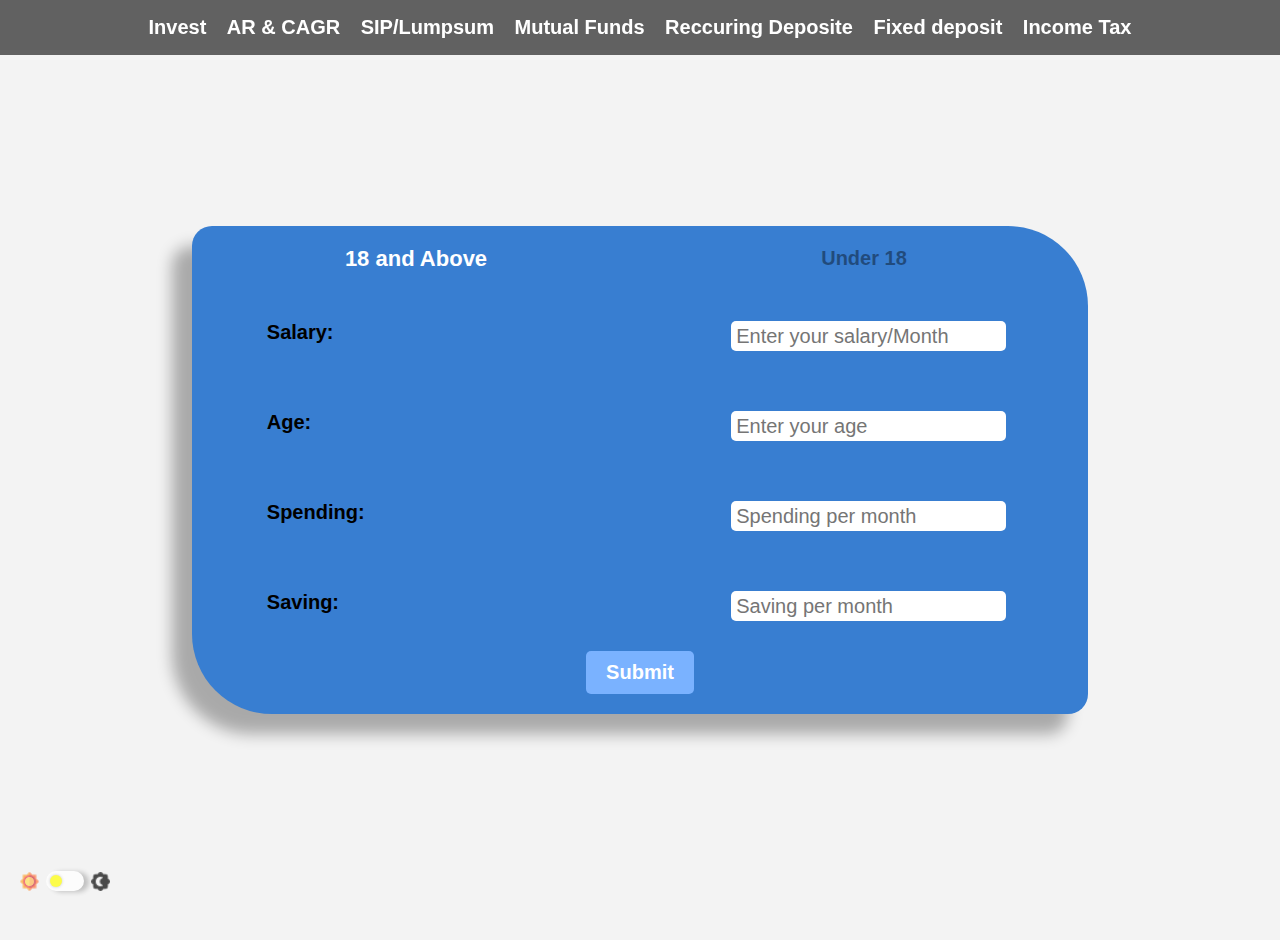
==== calculator.html @ 8640b6a8 "Added landing page" ====
<!DOCTYPE html>
<html lang="en">
  <head>
    <meta charset="UTF-8" />
    <meta http-equiv="X-UA-Compatible" content="IE=edge" />
    <meta name="viewport" content="width=device-width, initial-scale=1.0" />
    <link rel="stylesheet" href="Vendors/CSS/normalize.css" />
    <link rel="stylesheet" href="Resources/Styles/style.css" />
    <link rel="stylesheet" href="Resources/Styles/queries.css" />
    <script defer src="Resources/Script/script.js"></script>
    <title>Investment Calculator</title>
  </head>
  <body>
    <nav class="main-nav">
      <ul class="nav-links">
        <li class="nav-link"><a href="#invest">Invest</a></li>
        <li class="nav-link"><a href="#ar-cagr">AR & CAGR</a></li>
        <li class="nav-link"><a href="#sip-calc">SIP/Lumpsum</a></li>
        <li class="nav-link"><a href="#mf-calc">Mutual Funds</a></li>
        <li class="nav-link"><a href="#rd-calc">Reccuring Deposite</a></li>
        <li class="nav-link"><a href="#fd-calc">Fixed deposit</a></li>
        <li class="nav-link"><a href="#it-calc">Income Tax</a></li>
      </ul>
    </nav>
    <section id="invest">
      <div class="calculator">
        <div class="select-type hiidden">
          <button class="btn-type btn-working btn-type-active">
            18 and Above
          </button>
          <button class="btn-type btn-student">Under 18</button>
        </div>

        <form class="invest-form">
          <!-- <div>
            <label for="currency">Currency:</label>
            <select name="currency" id="currency"></select>
          </div> -->
          <div>
            <label for="salary">Salary:</label>
            <input
              id="salary"
              name="salary"
              type="number"
              placeholder="Enter your salary/Month"
              required
            />
          </div>
          <div>
            <label for="age">Age:</label>
            <input
              id="age"
              name="Age"
              type="number"
              placeholder="Enter your age"
              required
            />
          </div>
          <div>
            <label for="spending">Spending:</label>
            <input
              id="spending"
              name="Spending"
              type="number"
              placeholder="Spending per month"
              required
            />
          </div>
          <div>
            <label for="saving">Saving:</label>
            <input
              id="saving"
              name="Saving"
              type="number"
              placeholder="Saving per month"
              required
            />
          </div>
          <button id="btn-submit-working" type="submit">Submit</button>
        </form>

        <div class="invest-student hidden">
          <button class="btn-back btn-back-student">&larr;</button>
          <h1>Invest in these valuable assets</h1>
          <div class="asset">
            <img src="Vendors/Icons/005-books.png" />
            <p>Invest in Books.</p>
          </div>
          <div class="asset">
            <img src="Vendors/Icons/010-time.png" />
            <p>Invest time in productive activities.</p>
          </div>
          <div class="asset">
            <img src="Vendors/Icons/006-courses.png" />
            <p>Invest in online courses.</p>
          </div>
          <div class="asset">
            <img src="Vendors/Icons/007-sports.png" />
            <p>Invest in sports you like.</p>
          </div>

          <div class="asset">
            <img src="Vendors/Icons/009-activities.png" />
            <p>Invest in extracurricular activities.</p>
          </div>

          <div class="asset">
            <img src="Vendors/Icons/011-invest.png" />
            <p>Gain knowledge about personal finance.</p>
          </div>

          <div class="asset">
            <img src="Vendors/Icons/008-money.png" />
            <p>Develop the habit of saving every month.</p>
          </div>
        </div>

        <div class="asset-allocation hidden">
          <button class="btn-back btn-back-invest">&larr;</button>
          <h1>Your Asset Allocation</h1>
          <div class="asset asset-equity">
            <img src="Vendors/Icons/001-equity.png" />
            <p>3000$ in equity.</p>
          </div>
          <div class="asset asset-bonds">
            <img src="Vendors/Icons/002-bond.png" />
            <p>200$ in Fixed Income.</p>
          </div>
          <div class="asset asset-precious">
            <div class="asset-gold">
              <img src="Vendors/Icons/003-gold.png" />
              <p>100$ in gold.</p>
            </div>
            <p>OR</p>
            <div class="asset-crypto">
              <img src="Vendors/Icons/004-crypto.png" />
              <p>100$ in gold and 100$ in Crypto Currency.</p>
            </div>
          </div>
          <p class="note note-invest">
            This allocation is based on factors like age, risk apetite and some
            fundamental rules. 70% in Equity, 30% in Fixed Inome or 10% in
            Precious metals and Crypto.
          </p>
        </div>
      </div>
    </section>

    <section id="ar-cagr">
      <div class="return calculator">
        <h2>AR & CAGR Calculator</h2>
        <form class="return-form">
          <div>
            <label for="return-start">Initial Investment:</label>
            <input
              id="return-start"
              name="return-start"
              type="number"
              placeholder="Initial amount invested"
              required
            />
          </div>
          <div>
            <label for="return-end">Final Investment:</label>
            <input
              id="return-end"
              name="return-end"
              type="number"
              placeholder="Final investment value"
              required
            />
          </div>
          <div>
            <label for="return-period">Period:</label>
            <input
              id="return-period"
              name="return-period"
              type="number"
              placeholder="Holding period"
              required
            />
          </div>
          <button class="btn-submit" id="btn-submit-return">Calculate</button>
          <div class="result-box result-return hidden">
            <p>AR:43.33% CAGR:43.33%</p>
            <button class="reset reset-return">Reset</button>
          </div>
        </form>
      </div>
    </section>

    <section id="sip-calc">
      <div class="calc-box">
        <div class="sip">
          <h2>SIP Calculator</h2>
          <form>
            <div class="radio-box">
              <input
                type="radio"
                name="radio"
                id="radio-1"
                value="1"
                onclick="changeModeSIP(this.value)"
                checked
              />
              <label for="radio-1">SIP</label>
              <input
                type="radio"
                name="radio"
                id="radio-2"
                value="2"
                onclick="changeModeSIP(this.value)"
              />
              <label for="radio-2">Lumpsum</label>
            </div>
            <div class="invest-box">
              <label for="sip-initial" class="sip-mode"
                >Monthly Investment:</label
              ><span
                >&#8377;<input
                  type="number"
                  id="sip-initial"
                  value="1000"
                  oninput="renderSIP(document.getElementById(`sip-intrest`).value)"
              /></span>
            </div>

            <div class="range-box">
              <div>
                <label for="sip-intrest">Expected Intrest:</label>
                <span
                  ><input
                    type="number"
                    min="1"
                    max="30"
                    step="0.5"
                    value="12"
                    oninput="renderSIP(this.value)"
                    id="sip-intrest"
                  />%</span
                >
              </div>
              <div>
                <input
                  class="slider"
                  type="range"
                  min="1"
                  max="30"
                  step="0.5"
                  value="12"
                  id="sip-intrest-slider"
                  oninput="renderSIP(this.value)"
                />
              </div>
            </div>

            <div class="range-box">
              <div>
                <label for="sip-period">Time Period:</label>
                <span class="sip-period-value">1 Year</span>
              </div>
              <div>
                <input
                  class="slider"
                  type="range"
                  min="1"
                  max="30"
                  step="0.5"
                  value="1"
                  id="sip-period-slider"
                  oninput="renderSIP(document.getElementById(`sip-intrest`).value)"
                />
              </div>
            </div>
          </form>
          <div class="result-box result-sip">
            <div class="calc-row">
              <div>
                <p id="tag">Invested Amount</p>
                <p class="sip-result-initial"></p>
              </div>
              <div>
                <p id="tag">Est. Returns</p>
                <p class="sip-result-return"></p>
              </div>
            </div>
            <div>
              <div>
                <p id="tag">Total Amount</p>
                <p class="sip-result-total"></p>
              </div>
            </div>
          </div>
        </div>
        <div class="chart-box">
          <div class="chart chart-sip"></div>
          <div class="chart-def">
            <p>
              <span style="color: var(--color-chart-init)"></span>Investment
            </p>
            <p><span style="color: var(--color-chart-ret)"></span>Returns</p>
          </div>
        </div>
      </div>
    </section>

    <section id="mf-calc">
      <div class="calc-box">
        <div class="mf">
          <h2>Mutual Funds Calculator</h2>
          <form>
            <div class="invest-box">
              <label for="mf-initial">Total Investment:</label
              ><span
                >&#8377;<input
                  type="number"
                  id="mf-initial"
                  value="100000"
                  oninput="renderMF(document.getElementById(`mf-intrest`).value)"
                  min="500"
                  max="5000000"
              /></span>
            </div>

            <div class="range-box">
              <div>
                <label for="mf-intrest">Expected Intrest:</label>
                <span
                  ><input
                    type="number"
                    min="1"
                    max="50"
                    step="0.5"
                    value="12"
                    oninput="renderMF(this.value)"
                    id="mf-intrest"
                  />%</span
                >
              </div>
              <div>
                <input
                  class="slider"
                  type="range"
                  min="1"
                  max="50"
                  step="0.5"
                  value="12"
                  id="mf-intrest-slider"
                  oninput="renderMF(this.value)"
                />
              </div>
            </div>

            <div class="range-box">
              <div>
                <label for="mf-period">Time Period:</label>
                <span class="mf-period-value">5 Years</span>
              </div>
              <div>
                <input
                  class="slider"
                  type="range"
                  min="1"
                  max="30"
                  step="1"
                  value="5"
                  id="mf-period-slider"
                  oninput="renderMF(document.getElementById(`mf-intrest`).value)"
                />
              </div>
            </div>
          </form>
          <div class="result-box result-sip">
            <div class="calc-row">
              <div>
                <p id="tag">Total Investment</p>
                <p class="mf-result-initial"></p>
              </div>
              <div>
                <p id="tag">Est. Returns</p>
                <p class="mf-result-return"></p>
              </div>
            </div>
            <div>
              <div>
                <p id="tag">Total Amount</p>
                <p class="mf-result-total"></p>
              </div>
            </div>
          </div>
        </div>
        <div class="chart-box">
          <div class="chart chart-mf"></div>
          <div class="chart-def">
            <p>
              <span style="color: var(--color-chart-init)"></span>Investment
            </p>
            <p><span style="color: var(--color-chart-ret)"></span>Returns</p>
          </div>
        </div>
      </div>
    </section>

    <section id="rd-calc">
      <div class="calc-box">
        <div class="rd">
          <h2>Recurring Deposit Calculator</h2>
          <form>
            <div class="invest-box">
              <label for="rd-initial">Monthly Investment:</label
              ><span
                >&#8377;<input
                  type="number"
                  id="rd-initial"
                  value="10000"
                  oninput="renderRD(document.getElementById(`rd-intrest`).value)"
                  min="500"
                  max="1000000"
              /></span>
            </div>

            <div class="range-box">
              <div>
                <label for="rd-intrest">Rate of Intrest(P.A):</label>
                <span
                  ><input
                    type="number"
                    min="1"
                    max="12"
                    step="0.1"
                    value="5.5"
                    oninput="renderRD(this.value)"
                    id="rd-intrest"
                  />%</span
                >
              </div>
              <div>
                <input
                  class="slider"
                  type="range"
                  min="1"
                  max="12"
                  step="0.1"
                  value="5.5"
                  id="rd-intrest-slider"
                  oninput="renderRD(this.value)"
                />
              </div>
            </div>

            <div class="range-box">
              <div>
                <label for="rd-period">Time Period:</label>
                <span class="mode-select">
                  <input
                    name="rd-period-value"
                    id="rd-period-value"
                    value="2"
                    disabled
                  />
                  <select name="rd-mode" id="rd-mode">
                    <option value="YY" selected>Year</option>
                    <option value="MM">Month</option>
                  </select>
                </span>
              </div>
              <div>
                <input
                  class="slider"
                  type="range"
                  min="1"
                  max="10"
                  step="1"
                  value="2"
                  id="rd-period-slider"
                  oninput="renderRD(document.getElementById(`rd-intrest`).value)"
                />
              </div>
            </div>
          </form>

          <div class="result-box result-sip">
            <div class="calc-row">
              <div>
                <p id="tag">Total Investment</p>
                <p class="rd-result-initial"></p>
              </div>
              <div>
                <p id="tag">Est. Returns</p>
                <p class="rd-result-return"></p>
              </div>
            </div>
            <div>
              <div>
                <p id="tag">Total Amount</p>
                <p class="rd-result-total"></p>
              </div>
            </div>
          </div>
        </div>
        <div class="chart-box">
          <div class="chart chart-rd"></div>
          <div class="chart-def">
            <p>
              <span style="color: var(--color-chart-init)"></span>Investment
            </p>
            <p><span style="color: var(--color-chart-ret)"></span>Returns</p>
          </div>
        </div>
      </div>
    </section>

    <section id="fd-calc">
      <div class="calc-box">
        <div class="fd">
          <h2>Fixed Deposit Calculator</h2>
          <form>
            <div class="invest-box">
              <label for="fd-initial">Total Investment:</label
              ><span
                >&#8377;<input
                  type="number"
                  id="fd-initial"
                  value="100000"
                  oninput="renderFD(document.getElementById(`fd-intrest`).value)"
                  min="1000"
                  max="100000000"
              /></span>
            </div>

            <div class="range-box">
              <div>
                <label for="fd-intrest">Expected Intrest:</label>
                <span
                  ><input
                    type="number"
                    min="1"
                    max="15"
                    step="0.5"
                    value="6.5"
                    oninput="renderFD(this.value)"
                    id="fd-intrest"
                  />%</span
                >
              </div>
              <div>
                <input
                  class="slider"
                  type="range"
                  min="1"
                  max="15"
                  step="0.5"
                  value="6.5"
                  id="fd-intrest-slider"
                  oninput="renderFD(this.value)"
                />
              </div>
            </div>

            <div class="range-box">
              <div>
                <label for="fd-period">Expected Intrest:</label>
                <span class="mode-select">
                  <input
                    name="fd-period-value"
                    id="fd-period-value"
                    value="2"
                    disabled
                  />
                  <select name="fd-mode" id="fd-mode">
                    <option value="YY" selected>Year</option>
                    <option value="MM">Month</option>
                    <option value="DD">Day</option>
                  </select>
                </span>
              </div>
              <div>
                <input
                  class="slider"
                  type="range"
                  min="1"
                  max="10"
                  step="1"
                  value="5"
                  id="fd-period-slider"
                  oninput="renderFD(document.getElementById(`fd-intrest`).value)"
                />
              </div>
            </div>
          </form>
          <div class="result-box result-sip">
            <div class="calc-row">
              <div>
                <p id="tag">Total Investment</p>
                <p class="fd-result-initial"></p>
              </div>
              <div>
                <p id="tag">Est. Returns</p>
                <p class="fd-result-return"></p>
              </div>
            </div>
            <div>
              <div>
                <p id="tag">Total Amount</p>
                <p class="fd-result-total"></p>
              </div>
            </div>
          </div>
        </div>
        <div class="chart-box">
          <div class="chart chart-fd"></div>
          <div class="chart-def">
            <p>
              <span style="color: var(--color-chart-init)"></span>Investment
            </p>
            <p><span style="color: var(--color-chart-ret)"></span>Returns</p>
          </div>
        </div>
      </div>
    </section>

    <section id="it-calc">
      <div class="it-calculator">
        <h2>Income Tax Calculator</h2>
        <form class="it-form-asstage">
          <div class="it-form-asstage-div">
            <label for="asst-year">Assement Year:</label
            ><select name="asst-year" id="asst-year">
              <option value="2021-2022">2021-2022</option>
              <option value="2020-2021" selected>2020-2021</option>
              <option value="2019-2020">2019-2020</option>
            </select>
          </div>
          <div class="it-form-asstage-div">
            <label for="age-group">Age Group:</label
            ><select name="age-group" id="age-group">
              <option value="59" selected>Below 60</option>
              <option value="60">60 or above 60</option>
              <option value="80">80 or above 80</option>
            </select>
          </div>
        </form>

        <div class="it-forms-box">
          <div class="it-form-column">
            <p>Income</p>
            <form class="it-form">
              <div>
                <label for="it-income-salary">Basic Salary:</label>
                <input
                  name="it-income-salary"
                  id="it-income-salary"
                  placeholder="0"
                />
              </div>
              <div>
                <label for="it-income-sa">Special Allowance:</label>
                <input name="it-income-sa" id="it-income-sa" placeholder="0" />
              </div>
              <div>
                <label for="it-income-lta">LTA:</label>
                <input
                  name="it-income-lta"
                  id="it-income-lta"
                  placeholder="0"
                />
              </div>
              <div>
                <label for="it-income-da">Dearness allowance(DA):</label>
                <input name="it-income-da" id="it-income-da" placeholder="0" />
              </div>
              <div>
                <label for="it-income-hra">HRA received per annum:</label>
                <input
                  name="it-income-hra"
                  id="it-income-hra"
                  placeholder="0"
                />
              </div>
              <div>
                <label for="it-income-rent">Total rent paid per annum:</label>
                <input
                  name="it-income-rent"
                  id="it-income-rent"
                  placeholder="0"
                />
              </div>

              <div>
                <label for="it-income-other"
                  >Annual Income from other sources:</label
                >
                <input
                  name="it-income-other"
                  id="it-income-other"
                  placeholder="0"
                />
              </div>
              <div>
                <label for="it-income-intrest"
                  >Annual Income from interest:</label
                >
                <input
                  name="it-income-intrest"
                  id="it-income-intrest"
                  placeholder="0"
                />
              </div>
              <div>
                <label for="it-income-intresthome"
                  >Annual interest paid on home loan:</label
                >
                <input
                  name="it-income-intresthome"
                  id="it-income-intresthome"
                  placeholder="0"
                />
              </div>
              <div>
                <label for="">Do you live in a metro city?</label>
                <select name="it-metro" id="it-metro">
                  <option value="y" selected>Yes</option>
                  <option value="n">No</option>
                </select>
              </div>
            </form>
          </div>

          <div class="it-form-column">
            <p>Deduction Section 80C</p>
            <form class="it-form">
              <div>
                <label for="it-ded-elss">ELSS investment:</label>
                <input name="it-ded-elss" id="it-ded-elss" placeholder="0" />
              </div>
              <div>
                <label for="it-ded-ppf">PPF investment:</label>
                <input name="it-ded-ppf" id="it-ded-ppf" placeholder="0" />
              </div>
              <div>
                <label for="it-ded-ssy">Sukanya Samriddhi Yojana:</label>
                <input name="it-ded-ssy" id="it-ded-ssy" placeholder="0" />
              </div>
              <div>
                <label for="it-ded-fd">FD (5 years lock-in):</label>
                <input name="it-ded-fd" id="it-ded-fd" placeholder="0" />
              </div>
              <div>
                <label for="it-ded-epf">EPF Investment:</label>
                <input name="it-ded-epf" id="it-ded-epf" placeholder="0" />
              </div>
              <div>
                <label for="it-ded-nsc">NSC Investment:</label>
                <input name="it-ded-nsc" id="it-ded-nsc" placeholder="0" />
              </div>
              <div>
                <label for="it-ded-tution">Tution Fee of 2 Children:</label>
                <input
                  name="it-ded-tution"
                  id="it-ded-tution"
                  placeholder="0"
                />
              </div>
              <div>
                <label for="it-ded-loanprinciple"
                  >Housing Loan repayment (Principle amount):</label
                >
                <input
                  name="it-ded-loanprinciple"
                  id="it-ded-loanprinciple"
                  placeholder="0"
                />
              </div>
              <div>
                <label for="it-ded-other"
                  >Other Investments under Section 80C:</label
                >
                <input name="it-ded-other" id="it-ded-other" placeholder="0" />
              </div>
            </form>
          </div>

          <div class="it-form-column">
            <p>Other Deductions</p>
            <form class="it-form">
              <div>
                <label for="it-ded-meds"
                  >Medical Insurance Premium(for self):</label
                >
                <input name="it-ded-meds" id="it-ded-meds" placeholder="0" />
              </div>
              <div>
                <label for="it-ded-medp"
                  >Medical Insurance Premium(for parents):</label
                >
                <input name="it-ded-medp" id="it-ded-medp" placeholder="0" />
              </div>
              <div>
                <label for="it-ded-senior"
                  >Are your parents senior citizens?</label
                >
                <select name="it-senior-citizen" id="it-ded-senior">
                  <option value="y">Yes</option>
                  <option value="n" selected>No</option>
                </select>
              </div>
              <div>
                <label for="it-ded-intsav">Intrest on Savings Account:</label>
                <input
                  name="it-ded-intsav"
                  id="it-ded-intsav"
                  placeholder="0"
                />
              </div>
              <div>
                <label for="it-ded-eduloan">Intrest on Education Loan:</label>
                <input
                  name="it-ded-eduloan"
                  id="it-ded-eduloan"
                  placeholder="0"
                />
              </div>
              <div>
                <label for="it-ded-lta">LTA claimed:</label>
                <input name="it-ded-lta" id="it-ded-lta" placeholder="0" />
              </div>
            </form>
          </div>
        </div>

        <div class="it-calculate-div">
          <button class="it-calculate">Calculate</button>
        </div>

        <div class="it-result-box hidden">
          <p id="tag">Tax Amount :</p>
          <p class="it-result-total">8263483</p>
        </div>
      </div>
    </section>
    <div class="theme">
      <img class="mode" src="Vendors/Icons/013-mode-light.png" />
      <input type="checkbox" id="btn-theme" value="light" />
      <img class="mode" src="Vendors/Icons/012-mode-dark.png" />
    </div>
  </body>
</html>
---- Resources/Styles/style.css ----
:root {
  --data-afterInvest: "";
  --data-afterReturn: "";
  --primary-color: #387ed1;
  --primary-color-dark: #1769cc;
  --btn-submit: #7ab2ff;
  --theme-complement: #231824;
  --theme: rgb(243, 243, 243);
  --color-chart-init: #7ab2ff;
  --color-chart-ret: #e1f1ff;
  --data-intrest-sip: 0%;
  --data-period-sip: 0%;
  --data-intrest-mf: 0%;
  --data-period-mf: 0%;
  --data-intrest-rd: 0%;
  --data-period-rd: 0%;
  --data-intrest-rd: 0%;
  --data-period-rd: 0%;
  --data-init-sip: 0%;
  --data-ret-sip: 0%;
  --data-init-mf: 0%;
  --data-ret-mf: 0%;
  --data-init-rd: 0%;
  --data-ret-rd: 0%;
  --data-init-fd: 0%;
  --data-ret-fd: 0%;
}
* {
  margin: 0;
  padding: 0;
  box-sizing: border-box;
}
html {
  margin: 0;
}
body {
  position: absolute;
  font-size: 20px;
  font-family: sans-serif;
  background-color: var(--theme);
  overflow-x: hidden;
}
/* General */
section {
  margin: 20px 0;
  width: 100vw;
  display: flex;
  align-items: center;
  justify-content: center;
  min-height: 100vh;
  max-height: fit-content;
}
a {
  text-decoration: none;
  color: #000;
}
button {
  border: none;
  background: none;
  cursor: pointer;
  transition: all 1s;
}
input {
  border-radius: 5px;
  border: none;
  height: 30px;
  padding: 5px;
  outline: none;
  margin: 0 7px;
}
input:disabled {
  background: none;
  color: #000;
}
label {
  font-weight: bold;
}
select {
  border-radius: 5px;
  border: none;
  height: 30px;
  outline: none;
}
h1 {
  display: grid;
  place-items: center;
  font-size: 2rem;
  text-align: center;
}
h2 {
  display: grid;
  place-items: center;
  color: #fff;
  font-size: 25px;
  text-align: center;
  padding: 15px;
}
.calc-box {
  display: flex;
  align-items: center;
  background-color: var(--primary-color);
  width: 80vw;
  margin: 3rem auto;
  height: fit-content;
  border-radius: 80px;
  box-shadow: -20px 20px 15px rgba(0, 0, 0, 0.3);
}

.note {
  color: #fff;
  font-size: 1rem;
}
.btn-back {
  background-color: rgba(240, 240, 240, 0.6);
  align-self: flex-start;
  border-radius: 50px;
  padding: 5px 15px;
  margin: 20px 0 0 20px;
  transition: all 0.5s ease;
}
.btn-back:hover {
  background-color: rgba(240, 240, 240, 0.8);
}
.mode-select {
  display: flex;
  align-items: center;
  width: fit-content;
}
.mode-select input {
  width: 35px;
}
.container {
  display: flex;
}
/* SCROLL BAR */
::-webkit-scrollbar {
  width: 7px;
}
::-webkit-scrollbar-track {
  background: rgb(197, 192, 192);
}
::-webkit-scrollbar-thumb {
  border-radius: 50px;
  background: var(--primary-color);
}
::-webkit-scrollbar-thumb:hover {
  background: var(--primary-color-dark);
}
/* Navigation */
.main-nav {
  display: flex;
  align-items: center;
  width: 100vw;
  background-color: rgba(0, 0, 0, 0.6);
  position: fixed;
  padding: 1rem 0;
}
.nav-links {
  width: 80vw;
  display: flex;
  justify-content: space-evenly;
  margin: 0 auto;
}
.nav-link {
  display: inline-block;
}
.nav-link a {
  color: #fff;
  font-weight: bold;
}
/* Invest */
.calculator {
  display: flex;
  flex-direction: column;
  width: 50vw;
  height: fit-content;
  background-color: var(--primary-color);
  border-start-end-radius: 80px;
  border-end-start-radius: 80px;
  border-start-start-radius: 20px;
  border-end-end-radius: 20px;
  box-shadow: -20px 20px 15px rgba(0, 0, 0, 0.3);
  margin: 0 auto;
}
.select-type {
  display: grid;
  grid-template-columns: 1fr 1fr;
}
.btn-type {
  padding: 20px 0;
  font-weight: bold;
  opacity: 0.4;
}
.btn-type-active {
  /* background-color: rgba(0, 0, 0, 0.15); */
  color: #fff;
  opacity: 1;
  font-size: 110%;
}
.btn-type-active:hover {
  transform: none;
}
form {
  display: flex;
  flex-direction: column;
  width: 100%;
  align-items: center;
}
form div {
  display: flex;
  justify-content: space-between;
  padding: 30px;
  width: 60%;
}
button[type="submit"] {
  border-radius: 5px;
  padding: 10px 20px;
  color: #fff;
  font-weight: bold;
  background-color: var(--btn-submit);
}
button:hover {
  transform: scale(1.02);
}
input[type="radio"] {
  width: 25px;
  height: 25px;
}
.invest-form::after {
  content: attr(data-afterInvest);
  color: #fff;
  padding: 10px 0;
}

/* Asset Allocation */
.asset-allocation {
  display: flex;
  flex-direction: column;
  align-items: center;
}

.asset {
  border-radius: 15px;
  display: flex;
  width: 70%;
  justify-content: space-between;
  background-color: rgb(241, 241, 241);
  padding: 15px 30px;
  margin: 10px 0;
}
.asset img {
  width: 40px;
}
.asset p {
  text-align: right;
}
.asset-precious {
  display: flex;
  flex-direction: column;
  align-items: center;
}
.asset-precious div {
  width: 100%;
  display: flex;
  justify-content: space-between;
  margin: 10px 0;
}
.note-invest {
  padding: 10px 30px;
}
/* Student Invest */
.invest-student {
  display: flex;
  flex-direction: column;
  align-items: center;
}
/* Returns AR/CAGR*/
.return {
  margin: 2rem auto;
}
.return-form::after {
  content: attr(data-afterReturn);
  color: #fff;
  padding: 10px 0;
}
.return div {
  width: 80%;
}
.btn-submit {
  width: 70%;
  padding: 15px;
  border-radius: 10px;
  font-weight: bold;
  font-size: 25px;
  color: #fff;
  background-color: var(--btn-submit);
}
.result-box {
  display: flex;
  flex-direction: column;
  align-items: center;
  background-color: #fff;
  border-radius: 10px;
  width: 85%;
  margin: 20px 0;
  padding: 1rem;
}
.calc-row {
  display: flex;
  width: 90%;
  align-items: center;
  justify-content: space-around;
  padding: 1rem 0;
}
.result-box p {
  font-size: 30px;
  font-weight: bold;
  text-align: center;
}
.reset {
  background-color: rgb(245, 245, 245);
  border-radius: 5px;
  border: 2px solid var(--btn-submit);
  color: var(--btn-submit);
  font-weight: bold;
  padding: 10px;
  margin: 20px 0;
}
.range-box,
.invest-box {
  width: 100%;
}
/* SIP/ Lumpsum */
.sip,
.mf,
.rd,
.fd {
  display: flex;
  flex-direction: column;
  align-items: center;
  width: 55%;
}

.chart-box {
  width: 45%;
  display: flex;
  flex-direction: column;
  align-items: center;
  margin-bottom: 2rem;
}
.chart-def {
  display: flex;
  justify-content: space-evenly;
  width: 85%;
  padding: 1.5rem 0 0 0;
}
.chart-def span::before {
  content: "";
  display: inline-block;
  width: 30px;
  height: 20px;
  border-radius: 2px;
  margin: 0 10px;
  background: currentColor;
}
.chart {
  background: radial-gradient(
    circle closest-side,
    transparent 100%,
    var(--primary-color) 0
  );
  min-width: 300px;
  min-height: 300px;
  max-width: 450px;
  max-height: 450px;
}
.chart-sip {
  background: radial-gradient(
      circle closest-side,
      transparent 100%,
      var(--primary-color) 0
    ),
    conic-gradient(
      from 0deg,
      var(--color-chart-init) 0,
      var(--color-chart-init) var(--data-init-sip),
      var(--color-chart-ret) 0,
      var(--color-chart-ret) var(--data-ret-sip)
    );
}
.chart-mf {
  background: radial-gradient(
      circle closest-side,
      transparent 100%,
      var(--primary-color) 0
    ),
    conic-gradient(
      from 0deg,
      var(--color-chart-init) 0,
      var(--color-chart-init) var(--data-init-mf),
      var(--color-chart-ret) 0,
      var(--color-chart-ret) var(--data-ret-mf)
    );
}
.chart-fd {
  background: radial-gradient(
      circle closest-side,
      transparent 100%,
      var(--primary-color) 0
    ),
    conic-gradient(
      from 0deg,
      var(--color-chart-init) 0,
      var(--color-chart-init) var(--data-init-fd),
      var(--color-chart-ret) 0,
      var(--color-chart-ret) var(--data-ret-fd)
    );
}
.chart-rd {
  background: radial-gradient(
      circle closest-side,
      transparent 100%,
      var(--primary-color) 0
    ),
    conic-gradient(
      from 0deg,
      var(--color-chart-init) 0,
      var(--color-chart-init) var(--data-init-rd),
      var(--color-chart-ret) 0,
      var(--color-chart-ret) var(--data-ret-rd)
    );
}
.slider {
  -webkit-appearance: none;
  width: 100%;
  height: 20px;
  align-self: center;
  border-radius: 20px;
  outline: none;
  background: #fff;
  transition: all 0.5s ease;
}
#sip-intrest-slider {
  background: linear-gradient(
    90deg,
    var(--btn-submit) var(--data-intrest-sip),
    #fff var(--data-intrest-sip)
  );
}
#sip-period-slider {
  background: linear-gradient(
    90deg,
    var(--btn-submit) var(--data-period-sip),
    #fff var(--data-period-sip)
  );
}
#mf-intrest-slider {
  background: linear-gradient(
    90deg,
    var(--btn-submit) var(--data-intrest-mf),
    #fff var(--data-intrest-mf)
  );
}
#mf-period-slider {
  background: linear-gradient(
    90deg,
    var(--btn-submit) var(--data-period-mf),
    #fff var(--data-period-mf)
  );
}
#rd-intrest-slider {
  background: linear-gradient(
    90deg,
    var(--btn-submit) var(--data-intrest-rd),
    #fff var(--data-intrest-rd)
  );
}
#fd-period-slider {
  background: linear-gradient(
    90deg,
    var(--btn-submit) var(--data-period-fd),
    #fff var(--data-period-fd)
  );
}
#fd-intrest-slider {
  background: linear-gradient(
    90deg,
    var(--btn-submit) var(--data-intrest-fd),
    #fff var(--data-intrest-fd)
  );
}
#rd-period-slider {
  background: linear-gradient(
    90deg,
    var(--btn-submit) var(--data-period-rd),
    #fff var(--data-period-rd)
  );
}
.slider::-webkit-slider-thumb {
  -webkit-appearance: none;
  appearance: none;
  width: 30px;
  height: 30px;
  border-radius: 50px;
  background-color: #fff;
  cursor: pointer;
}
.radio-box {
  width: 50%;
  align-items: center;
}
.range-box {
  display: flex;
  flex-direction: column;
  align-items: center;
}
.range-box div {
  padding: 10px 0;
  width: 100%;
}

#tag {
  font-size: 20px;
  color: rgba(0, 0, 0, 0.514);
}
/* Theme */
.theme {
  position: fixed;
  bottom: 1%;
  left: 20px;
  display: flex;
  width: 90px;
  opacity: 0.7;
  align-items: center;
  justify-content: space-between;
  z-index: 9999;
}
.mode {
  width: 20px;
}
#btn-theme[type="checkbox"] {
  position: relative;
  -webkit-appearance: none;
  background-color: #fff;
  box-shadow: 5px 1px 5px rgba(0, 0, 0, 0.3);
  border-radius: 20px;
  width: 40px;
  height: 20px;
  transition: all 0.5s ease-in;
  cursor: pointer;
}
#btn-theme:checked[type="checkbox"] {
  background-color: #000;
  transition: all 0.5s ease-in;
}
#btn-theme[type="checkbox"]::before {
  content: "";
  position: absolute;
  width: 20px;
  height: 20px;
  border-radius: 10px;
  box-shadow: 0 0 5px rgba(0, 0, 0, 0.3);
  background-color: yellow;
  transform: scale(0.6);
  top: 0;
  left: 0;
  transition: all 0.5s ease;
}
#btn-theme:checked[type="checkbox"]::before {
  left: 20px;
}
/* Income Tax Calculator */
.it-calculator {
  width: 95vw;
  background-color: var(--primary-color);
  border-radius: 80px;
  box-shadow: -20px 20px 15px rgba(0, 0, 0, 0.3);
  padding: 1rem 0;
  margin: 3rem auto;
}
.it-form-asstage {
  display: flex;
  flex-direction: row;
  justify-content: space-evenly;
  align-items: center;
  width: 100%;
  margin: 0 auto;
}
.it-form-asstage-div {
  display: flex;
  flex-direction: column;
  width: 400px;
}
.it-form-asstage-div select {
  margin: 10px 0;
  width: 110%;
}
.it-forms-box {
  width: 95%;
  display: grid;
  grid-gap: 1rem;
  grid-template-columns: repeat(2, 1fr);
  margin: 0 auto;
}
.it-form-column {
  display: flex;
  flex-direction: column;
  align-items: center;
  background-color: rgba(255, 255, 255, 0.5);
  width: 100%;
  height: fit-content;
  border-radius: 10px;
}
.it-form-column p {
  font-size: 30px;
  font-weight: bold;
  background-color: #fff;
  width: 100%;
  text-align: center;
  padding: 5px;
  border-top-left-radius: 10px;
  border-top-right-radius: 10px;
}
.it-form {
  display: flex;
  flex-direction: column;
  align-items: center;
  justify-content: space-between;
  margin: 1rem 0;
}
.it-form input {
  margin: 10px 0;
  width: 100%;
}
.it-form div {
  display: flex;
  flex-direction: column;
  align-items: flex-start;
  padding-left: 0;
  padding-right: 0;
}
.it-calculate-div {
  width: fit-content;
  margin: 0 auto;
}
.it-calculate {
  width: fit-content;
  color: #fff;
  font-size: 25px;
  font-weight: bold;
  background-color: var(--btn-submit);
  border-radius: 10px;
  padding: 1rem 2rem;
  margin: 2rem 0 1rem 0;
}
.it-result-box {
  width: 50%;
  border-radius: 15px;
  background-color: #fff;
  display: flex;
  align-items: center;
  justify-content: space-evenly;
  padding: 2rem;
  margin: 1rem auto;
}
/* Hidden */
.hidden {
  display: none;
}
---- Resources/Styles/queries.css ----
/* Queries */
@media only screen and (max-width: 1540px) {
  form div {
    width: 90%;
  }
  .return div {
    width: 90%;
  }
}
@media only screen and (max-width: 1300px) {
  .calculator {
    width: 70vw;
  }
}
@media only screen and (max-width: 1400px) {
  .calc-box {
    flex-direction: column;
    width: 90vw;
  }
  .sip,
  .mf,
  .fd,
  .rd {
    width: 80%;
  }
}
@media only screen and (max-width: 960px) {
  .sip,
  .mf,
  .fd,
  .rd {
    width: 90%;
  }
  .calc-row {
    flex-direction: column;
  }
}
@media only screen and (max-width: 900px) {
  .calculator {
    width: 80vw;
  }
  .asset {
    width: 90%;
  }
  .it-form-asstage {
    flex-direction: column;
    align-items: center;
  }
  .it-form-asstage-div {
    width: 90%;
    padding: 20px 0;
  }
  .it-form-asstage-div select {
    width: 100%;
  }
  .it-calculator {
    border-radius: 10px;
  }
}
@media only screen and (max-width: 850px) {
  .result-box {
    width: 105%;
  }
  .it-forms-box {
    grid-template-columns: 1fr;
  }
}
@media only screen and (max-width: 760px) {
  .invest-box {
    flex-direction: column;
    align-items: center;
  }
  .invest-box input {
    margin-top: 1rem;
  }
  .chart-def {
    width: 160%;
  }
}
@media only screen and (max-width: 690px) {
  .calculator {
    width: 90vw;
    border-start-end-radius: 60px;
    border-end-start-radius: 60px;
  }
}
@media only screen and (max-width: 615px) {
  form div {
    flex-direction: column;
    padding: 0.5rem;
  }
  input {
    margin: 1rem 0;
  }
  select {
    margin: 1rem 0;
  }
  .radio-box {
    flex-direction: row;
    width: 80%;
  }
  .range-box div {
    flex-direction: row;
    align-items: center;
  }
}
@media only screen and (max-width: 500px) {
  .calculator,
  .calc-box {
    width: 95vw;
  }
  .calc-box {
    border-radius: 20px;
  }
  .asset {
    width: 95%;
  }
}
@media only screen and (max-width: 550px) {
  h1 {
    font-size: 1.3rem;
  }
}
@media only screen and (max-width: 400px) {
  .chart-def {
    width: 200%;
  }
  .chart {
    min-width: 250px;
  }
}
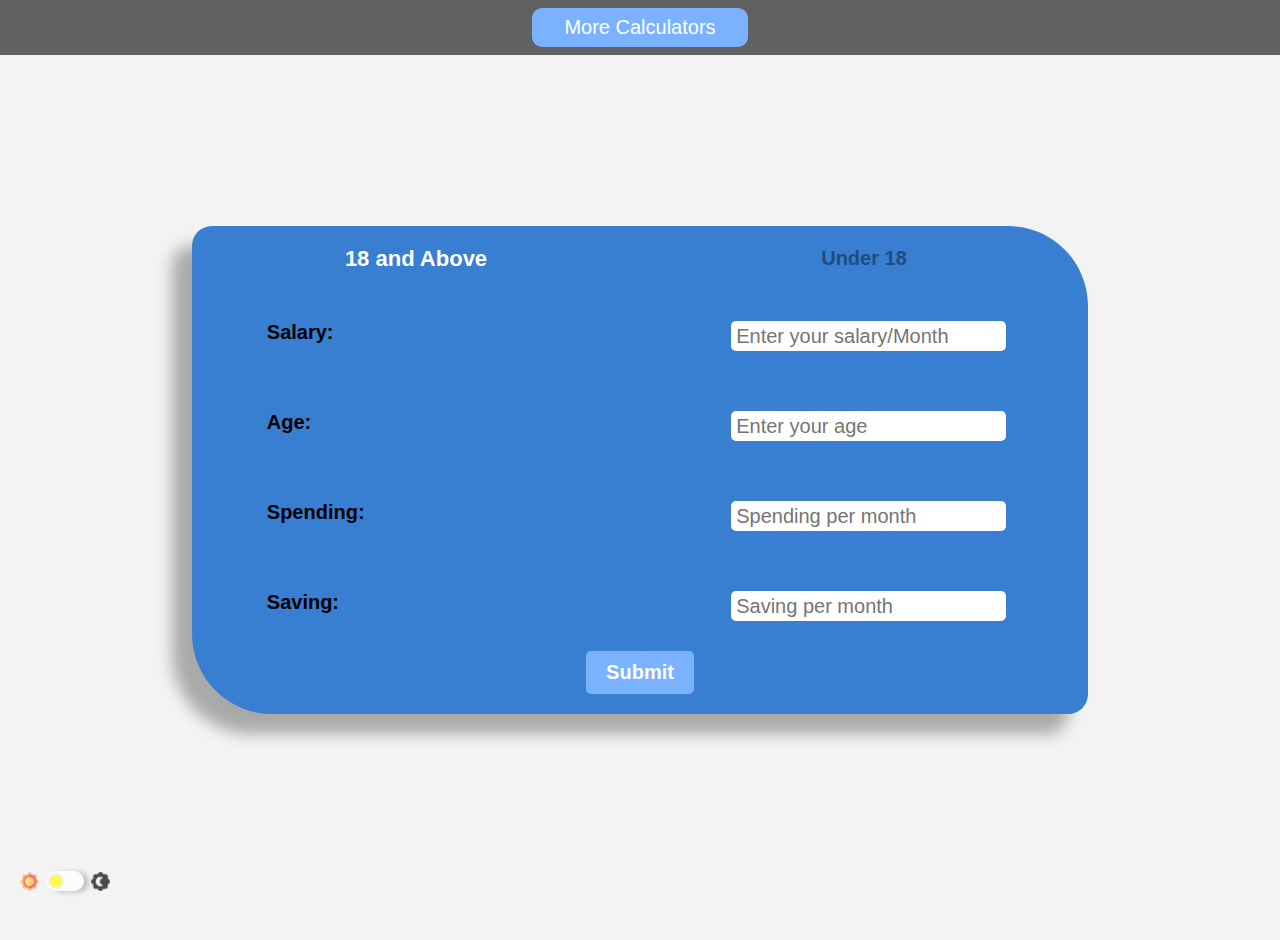
==== commit 3ccb75ee: "Nav BAr fix for mobile" ====
--- a/calculator.html
+++ b/calculator.html
@@ -12,7 +12,8 @@
   </head>
   <body>
     <nav class="main-nav">
-      <ul class="nav-links">
+      <button class="btn-mob-nav">More Calculators</button>
+      <ul class="nav-links active">
         <li class="nav-link"><a href="#invest">Invest</a></li>
         <li class="nav-link"><a href="#ar-cagr">AR & CAGR</a></li>
         <li class="nav-link"><a href="#sip-calc">SIP/Lumpsum</a></li>
--- a/Resources/Styles/style.css
+++ b/Resources/Styles/style.css
@@ -147,13 +147,14 @@
   background: var(--primary-color-dark);
 }
 /* Navigation */
+
 .main-nav {
   display: flex;
   align-items: center;
   width: 100vw;
   background-color: rgba(0, 0, 0, 0.6);
   position: fixed;
-  padding: 1rem 0;
+  padding: 0.5rem 0;
 }
 .nav-links {
   width: 80vw;
@@ -163,10 +164,46 @@
 }
 .nav-link {
   display: inline-block;
+  padding: 10px;
+  border-radius: 10px;
+  transition: all 0.5s;
+}
+.nav-link:hover {
+  background-color: rgb(197, 197, 197);
 }
 .nav-link a {
   color: #fff;
   font-weight: bold;
+}
+.btn-mob-nav {
+  display: none;
+  background-color: var(--btn-submit);
+  color: #fff;
+  padding: 0.5rem 2rem;
+  border-radius: 10px;
+}
+.btn-mob-nav:hover {
+  background-color: #4b96ff;
+}
+@media (max-width: 1400px) {
+  .btn-mob-nav {
+    display: block;
+  }
+  .main-nav {
+    flex-direction: column;
+    align-items: center;
+  }
+  .nav-links {
+    margin: 1rem 0;
+    flex-direction: column;
+    align-items: center;
+  }
+  .nav-links.active {
+    display: none;
+  }
+  .nav-link {
+    padding: 20px 0;
+  }
 }
 /* Invest */
 .calculator {
